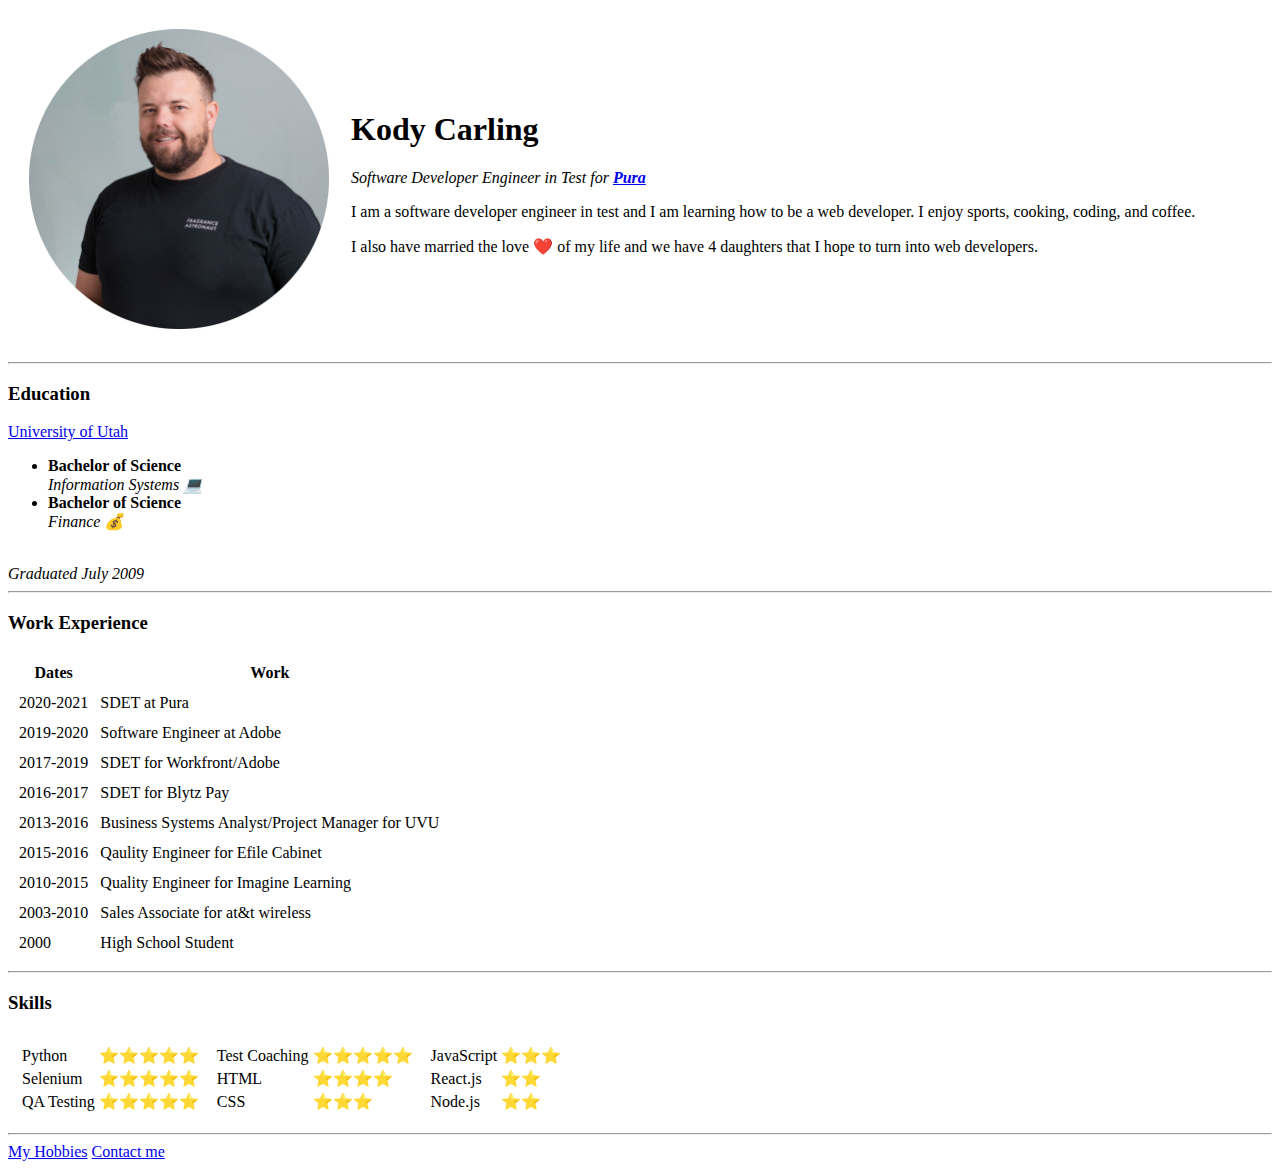
==== index.html @ bb9d63dd "change up" ====
<!DOCTYPE html>
<html lang="en">
  <head>
    <meta charset="UTF-8" />
    <meta http-equiv="X-UA-Compatible" content="IE=edge" />
    <meta name="viewport" content="width=device-width, initial-scale=1.0" />
    <title>Kody's Personal Site</title>
  </head>
  <body>
    <table cellspacing="20" >
      <tr>
        <td><img src="images/kody_circle_headshot.png" alt="Kody Carling" width="300" height="300" /></td>
        <td> <h1>Kody Carling</h1>
          <p>
            <em>Software Developer Engineer in Test for <strong><a href="https://www.trypura.com/">Pura</a></strong></em>
          </p>
          <p>
            I am a software developer engineer in test and I am learning how to be a
            web developer. I enjoy sports, cooking, coding, and coffee.
            </p>
            <p>I also have
            married the love ❤️ of my life and we have 4 daughters that I hope to turn
            into web developers.
          </p></td>
      </tr>
       
    </table>
    
    <hr/>
    <h3>Education</h3>
    <p>
      <a href="https://www.utah.edu/">University of Utah</a>
      <br />
      <ul>
        <li>
          <strong>Bachelor of Science</strong>
          <br />
          <em>Information Systems 💻</em>
        </li>
        <li>
          <strong>Bachelor of Science</strong>
          <br />
          <em>Finance 💰</em>
        </li>
      </ul>
      <br />
      <em>Graduated July 2009</em>
      <hr>
    </p>
    <h3>Work Experience</h3>
  <table cellspacing="10">
    <thead>
      <tr>
        <th>Dates</th>
        <th>Work</th>
      </tr>
    </thead>
    <tbody>
      <tr>
      <td>2020-2021 </td>
      <td>SDET at Pura</td>
    </tr>
    <tr>
      <td>2019-2020</td>
      <td>Software Engineer at Adobe</td>
      </tr>
      <tr>
      <td>2017-2019</td>
      <td>SDET for Workfront/Adobe</td>
      </tr>
      <tr>
      <td>2016-2017</td>
      <td>SDET for Blytz Pay</td>
      </tr>
      <tr>
        <td>2013-2016</td>
        <td>Business Systems Analyst/Project Manager for UVU</td>
        </tr>
        <tr>
        <td>2015-2016</td>
        <td>Qaulity Engineer for Efile Cabinet</td>
        </tr>
        <tr>
        <td>2010-2015</td>
        <td>Quality Engineer for Imagine Learning</td>
        </tr>
        <tr>
        <td>2003-2010</td>
        <td>Sales Associate for at&t wireless</td>
        </tr>
        <tr>
        <td>2000</td>
        <td>High School Student</td>
        </tr>

    </tbody>
    
    <tfoot>

    </tfoot>
  </table>
  <hr>
  <h3>Skills</h3>
 
<table cellspacing="10">
  <tr>
    <td>    <table>
      <tr>
        <td>Python</td>
        <td>⭐⭐⭐⭐⭐</td>
      </tr>
      <tr>
        <td>Selenium</td>
        <td>⭐⭐⭐⭐⭐</td>
      </tr>
      <tr>
        <td>QA Testing</td>
        <td>⭐⭐⭐⭐⭐</td>
      </tr>
      </table></td>
    <td><table>
      <tr>
        <td>Test Coaching</td>
        <td>⭐⭐⭐⭐⭐</td>
      </tr>
      <tr>
        <td>HTML</td>
        <td>⭐⭐⭐⭐</td>
      </tr>
      <tr>
        <td>CSS</td>
        <td>⭐⭐⭐</td>
      </tr>
      </table></td>
      <td><table>
        <tr>
          <td>JavaScript</td>
          <td>⭐⭐⭐</td>
        </tr>
        <tr>
          <td>React.js</td>
          <td>⭐⭐</td>
        </tr>
        <tr>
          <td>Node.js</td>
          <td>⭐⭐</td>
        </tr>
        </table></td>
  </tr>
</table>
  





    <hr>
    <a href="hobbies.html">My Hobbies</a>
    <a href="contact-me.html">Contact me</a>
  </body>
</html>
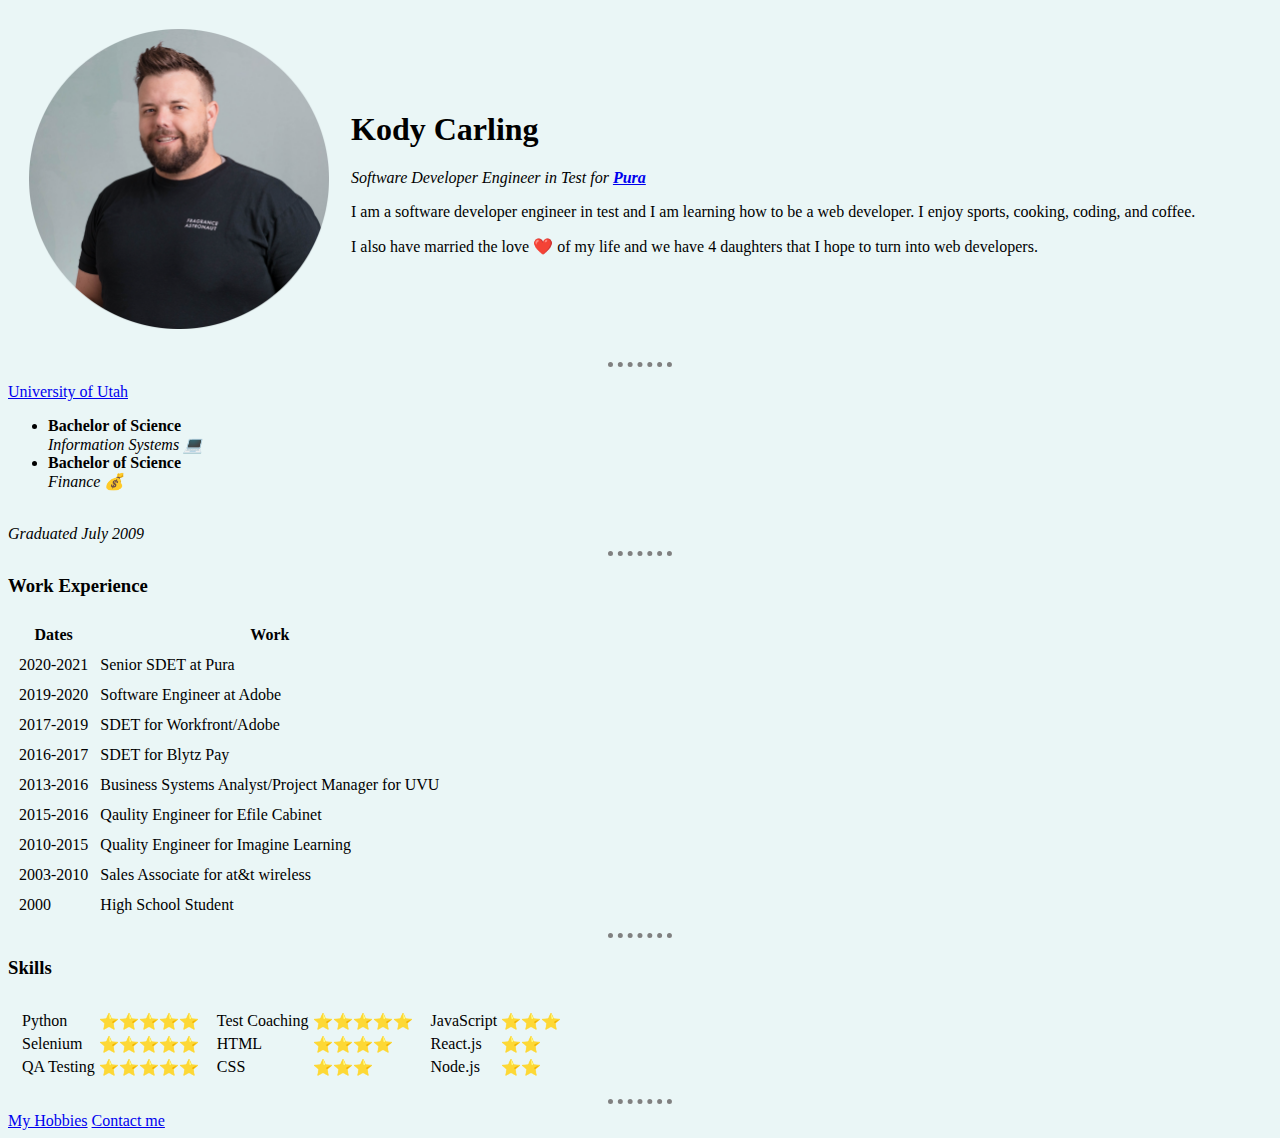
==== commit 96fd50d3: "push up the style css" ====
--- a/index.html
+++ b/index.html
@@ -5,6 +5,7 @@
     <meta http-equiv="X-UA-Compatible" content="IE=edge" />
     <meta name="viewport" content="width=device-width, initial-scale=1.0" />
     <title>Kody's Personal Site</title>
+    <link rel="stylesheet" href="css/styles.css" />
   </head>
   <body>
     <table cellspacing="20" >
@@ -27,7 +28,6 @@
     </table>
     
     <hr/>
-    <h3>Education</h3>
     <p>
       <a href="https://www.utah.edu/">University of Utah</a>
       <br />
@@ -58,7 +58,7 @@
     <tbody>
       <tr>
       <td>2020-2021 </td>
-      <td>SDET at Pura</td>
+      <td> Senior SDET at Pura</td>
     </tr>
     <tr>
       <td>2019-2020</td>
--- a/css/styles.css
+++ b/css/styles.css
@@ -0,0 +1,11 @@
+body {
+  background-color: #eaf6f6;
+}
+hr {
+  border-style: none;
+  border-top-style: dotted;
+  border-color: gray;
+  border-width: 5px;
+  height: 0px;
+  width: 5%;
+}
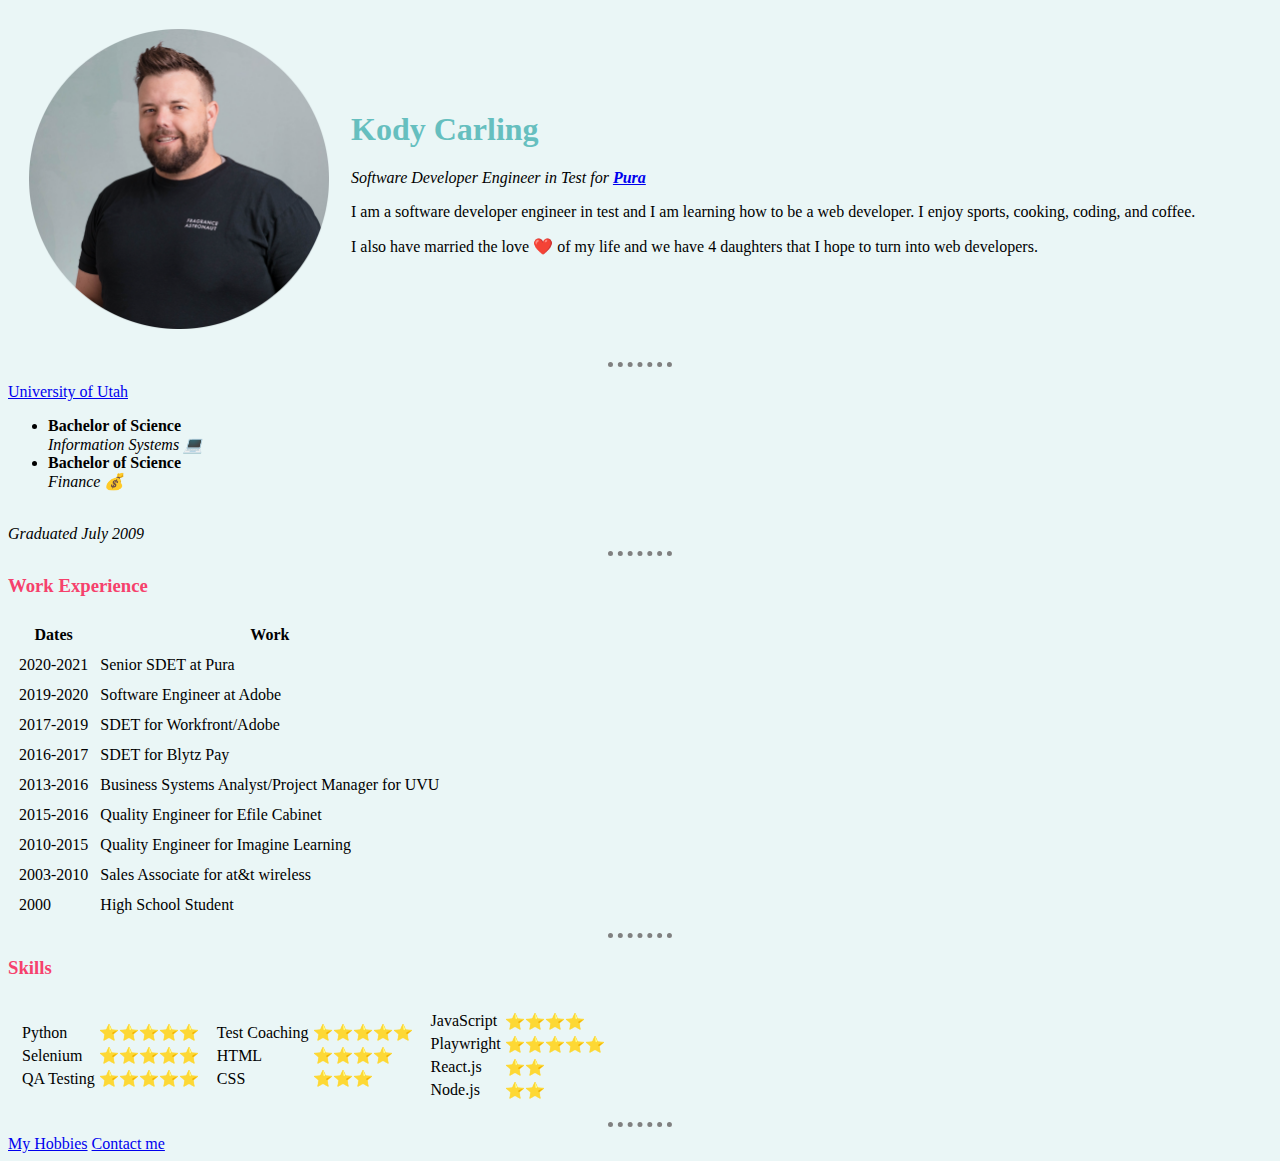
==== commit af4b97cd: "adding more stuff" ====
--- a/index.html
+++ b/index.html
@@ -10,7 +10,7 @@
   <body>
     <table cellspacing="20" >
       <tr>
-        <td><img src="images/kody_circle_headshot.png" alt="Kody Carling" width="300" height="300" /></td>
+        <td><img src="./assets/images/kody_circle_headshot.png" alt="Kody Carling" width="300" height="300" /></td>
         <td> <h1>Kody Carling</h1>
           <p>
             <em>Software Developer Engineer in Test for <strong><a href="https://www.trypura.com/">Pura</a></strong></em>
@@ -78,7 +78,7 @@
         </tr>
         <tr>
         <td>2015-2016</td>
-        <td>Qaulity Engineer for Efile Cabinet</td>
+        <td>Quality Engineer for Efile Cabinet</td>
         </tr>
         <tr>
         <td>2010-2015</td>
@@ -135,8 +135,11 @@
       <td><table>
         <tr>
           <td>JavaScript</td>
-          <td>⭐⭐⭐</td>
+          <td>⭐⭐⭐⭐</td>
         </tr>
+        <tr>
+          <td>Playwright</td>
+          <td>⭐⭐⭐⭐⭐</td>
         <tr>
           <td>React.js</td>
           <td>⭐⭐</td>
--- a/css/styles.css
+++ b/css/styles.css
@@ -9,3 +9,11 @@
   height: 0px;
   width: 5%;
 }
+
+h1 {
+  color: #66bfbf;
+}
+
+h3 {
+  color: #f6416c;
+}
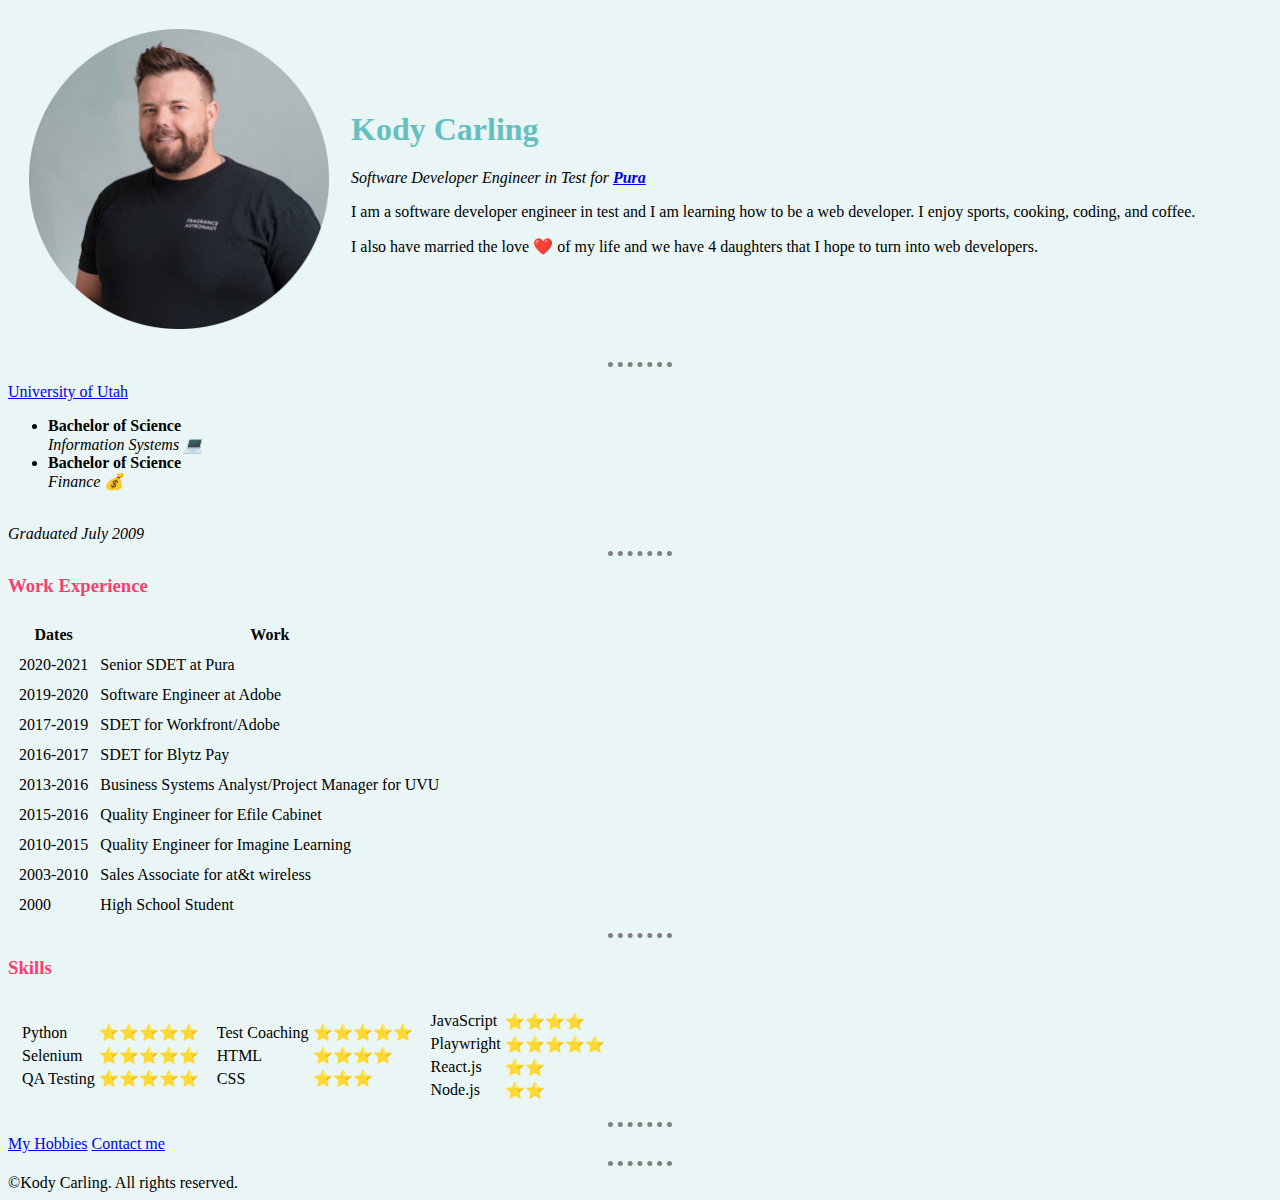
==== commit ec14d775: "adding a footer" ====
--- a/index.html
+++ b/index.html
@@ -161,4 +161,8 @@
     <a href="hobbies.html">My Hobbies</a>
     <a href="contact-me.html">Contact me</a>
   </body>
+  <footer>
+    <hr>
+    <span>&copy;</span>Kody Carling. All rights reserved.
+  </footer>
 </html>
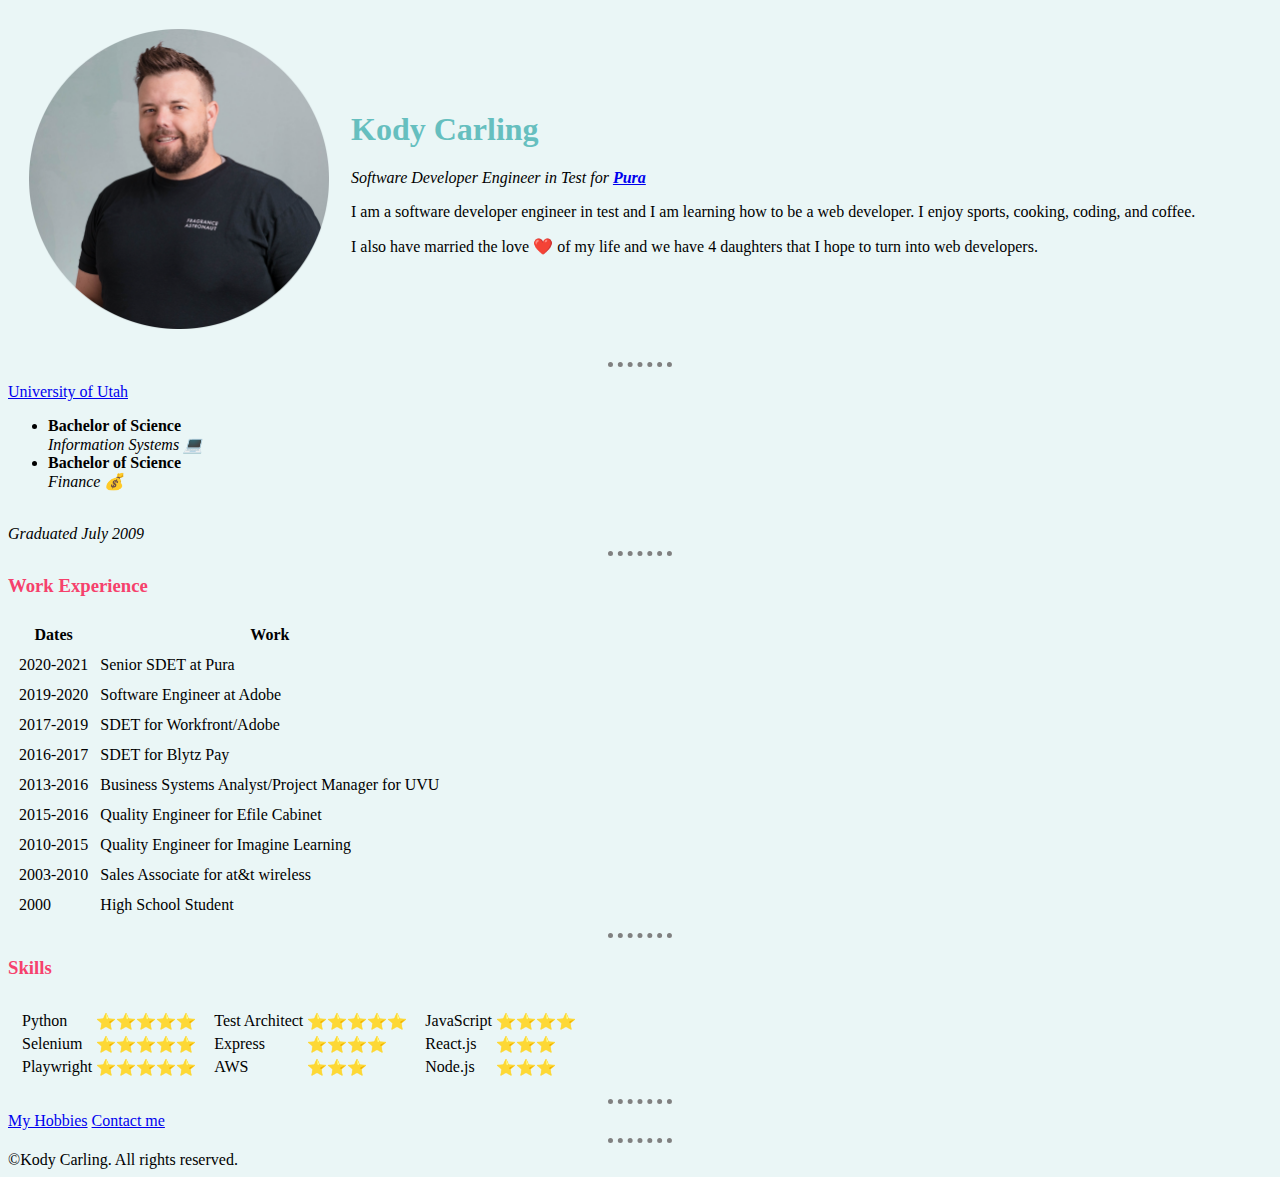
==== commit 860b6837: "fixing tests" ====
--- a/index.html
+++ b/index.html
@@ -114,21 +114,21 @@
         <td>⭐⭐⭐⭐⭐</td>
       </tr>
       <tr>
-        <td>QA Testing</td>
+        <td>Playwright</td>
         <td>⭐⭐⭐⭐⭐</td>
       </tr>
       </table></td>
     <td><table>
       <tr>
-        <td>Test Coaching</td>
+        <td>Test Architect</td>
         <td>⭐⭐⭐⭐⭐</td>
       </tr>
       <tr>
-        <td>HTML</td>
+        <td>Express</td>
         <td>⭐⭐⭐⭐</td>
       </tr>
       <tr>
-        <td>CSS</td>
+        <td>AWS</td>
         <td>⭐⭐⭐</td>
       </tr>
       </table></td>
@@ -138,15 +138,12 @@
           <td>⭐⭐⭐⭐</td>
         </tr>
         <tr>
-          <td>Playwright</td>
-          <td>⭐⭐⭐⭐⭐</td>
-        <tr>
           <td>React.js</td>
-          <td>⭐⭐</td>
+          <td>⭐⭐⭐</td>
         </tr>
         <tr>
           <td>Node.js</td>
-          <td>⭐⭐</td>
+          <td>⭐⭐⭐</td>
         </tr>
         </table></td>
   </tr>
